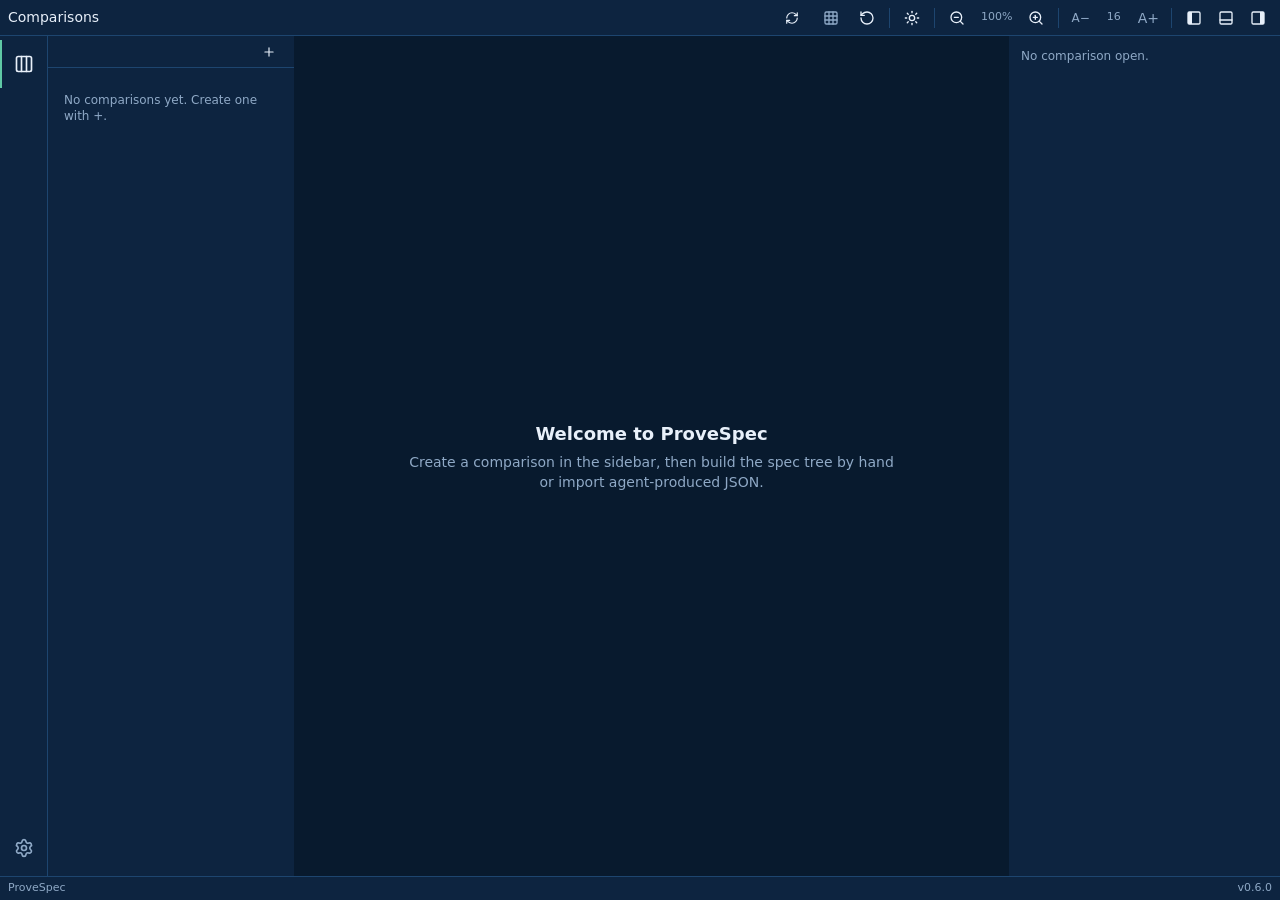
==== index.html @ 1b2bec86 "Notice when the deployed bundle has moved on" ====
<!doctype html>
<html lang="en">
  <head>
    <meta charset="UTF-8" />
    <title>Parity — ProveSpec</title>
    <meta name="viewport" content="width=device-width, initial-scale=1.0" />
    <meta
      name="description"
      content="Open any specification in the ProveSpec catalog and read it as a graded capability tree."
    />
    <!--
      Looser than the Electron renderer's policy by exactly one directive: the browser shell
      fetches the catalog over the network, which the desktop app never does.

      localhost is allowed so the shell can be pointed at a locally built catalog
      (`pnpm site:preview` + VITE_PROVESPEC_SITE) and an unpublished change can be looked at
      before it is public. It grants nothing to a remote page — a site cannot reach the
      visitor's localhost through this.
    -->
    <meta
      http-equiv="Content-Security-Policy"
      content="default-src 'self'; script-src 'self'; style-src 'self' 'unsafe-inline'; connect-src 'self' https://provespec.com http://localhost:* http://127.0.0.1:*; img-src 'self' data:"
    />
    <script type="module" crossorigin src="/assets/index-DlB4NoC6.js"></script>
    <link rel="stylesheet" crossorigin href="/assets/index-BqQ_gISy.css">
  </head>
  <body>
    <div id="root"></div>
  </body>
</html>
---- assets/index-BqQ_gISy.css ----
@layer properties{@supports (((-webkit-hyphens:none)) and (not (margin-trim:inline))) or ((-moz-orient:inline) and (not (color:rgb(from red r g b)))){*,:before,:after,::backdrop{--tw-border-spacing-x:0;--tw-border-spacing-y:0;--tw-translate-x:0;--tw-translate-y:0;--tw-translate-z:0;--tw-border-style:solid;--tw-leading:initial;--tw-font-weight:initial;--tw-tracking:initial;--tw-ordinal:initial;--tw-slashed-zero:initial;--tw-numeric-figure:initial;--tw-numeric-spacing:initial;--tw-numeric-fraction:initial;--tw-shadow:0 0 #0000;--tw-shadow-color:initial;--tw-shadow-alpha:100%;--tw-inset-shadow:0 0 #0000;--tw-inset-shadow-color:initial;--tw-inset-shadow-alpha:100%;--tw-ring-color:initial;--tw-ring-shadow:0 0 #0000;--tw-inset-ring-color:initial;--tw-inset-ring-shadow:0 0 #0000;--tw-ring-inset:initial;--tw-ring-offset-width:0px;--tw-ring-offset-color:#fff;--tw-ring-offset-shadow:0 0 #0000;--tw-outline-style:solid;--tw-blur:initial;--tw-brightness:initial;--tw-contrast:initial;--tw-grayscale:initial;--tw-hue-rotate:initial;--tw-invert:initial;--tw-opacity:initial;--tw-saturate:initial;--tw-sepia:initial;--tw-drop-shadow:initial;--tw-drop-shadow-color:initial;--tw-drop-shadow-alpha:100%;--tw-drop-shadow-size:initial;--tw-ease:initial}}}@layer theme{:root,:host{--font-sans:-apple-system, BlinkMacSystemFont, "Segoe UI", Roboto, "Helvetica Neue", "Noto Sans", Arial, sans-serif, "Apple Color Emoji", "Segoe UI Emoji", "Segoe UI Symbol", "Noto Color Emoji";--font-mono:ui-monospace, SFMono-Regular, Menlo, Monaco, Consolas, "Liberation Mono", "Courier New", monospace;--color-black:#000;--spacing:.25rem;--container-3xl:48rem;--container-5xl:64rem;--text-xs:.75rem;--text-xs--line-height:calc(1 / .75);--text-sm:.875rem;--text-sm--line-height:calc(1.25 / .875);--text-lg:1.125rem;--text-lg--line-height:calc(1.75 / 1.125);--text-2xl:1.5rem;--text-2xl--line-height:calc(2 / 1.5);--font-weight-medium:500;--font-weight-semibold:600;--tracking-wide:.025em;--tracking-wider:.05em;--tracking-widest:.1em;--leading-snug:1.375;--leading-relaxed:1.625;--radius-md:.375rem;--radius-lg:.5rem;--radius-xl:.75rem;--ease-out:cubic-bezier(0, 0, .2, 1);--default-transition-duration:.15s;--default-transition-timing-function:cubic-bezier(.4, 0, .2, 1);--default-font-family:var(--font-sans);--default-mono-font-family:var(--font-mono);--color-ink:var(--ps-base);--color-panel:var(--ps-panel);--color-panel-2:var(--ps-panel-2);--color-line:var(--ps-line);--color-fg:var(--ps-fg);--color-fg-dim:var(--ps-fg-dim);--color-accent:var(--ps-ok);--color-warn:var(--ps-partial);--color-bad:var(--ps-gone)}}@layer base{*,:after,:before,::backdrop{box-sizing:border-box;border:0 solid;margin:0;padding:0}::file-selector-button{box-sizing:border-box;border:0 solid;margin:0;padding:0}html,:host{-webkit-text-size-adjust:100%;tab-size:4;line-height:1.5;font-family:var(--default-font-family,-apple-system, BlinkMacSystemFont, "Segoe UI", Roboto, "Helvetica Neue", "Noto Sans", Arial, sans-serif, "Apple Color Emoji", "Segoe UI Emoji", "Segoe UI Symbol", "Noto Color Emoji");font-feature-settings:var(--default-font-feature-settings,normal);font-variation-settings:var(--default-font-variation-settings,normal);-webkit-tap-highlight-color:transparent}hr{height:0;color:inherit;border-top-width:1px}abbr:where([title]){-webkit-text-decoration:underline dotted;text-decoration:underline dotted}h1,h2,h3,h4,h5,h6{font-size:inherit;font-weight:inherit}a{color:inherit;-webkit-text-decoration:inherit;text-decoration:inherit}b,strong{font-weight:bolder}code,kbd,samp,pre{font-family:var(--default-mono-font-family,ui-monospace, SFMono-Regular, Menlo, Monaco, Consolas, "Liberation Mono", "Courier New", monospace);font-feature-settings:var(--default-mono-font-feature-settings,normal);font-variation-settings:var(--default-mono-font-variation-settings,normal);font-size:1em}small{font-size:80%}sub,sup{vertical-align:baseline;font-size:75%;line-height:0;position:relative}sub{bottom:-.25em}sup{top:-.5em}table{text-indent:0;border-color:inherit;border-collapse:collapse}:-moz-focusring:where(:not(iframe)){outline:auto}progress{vertical-align:baseline}summary{display:list-item}ol,ul,menu{list-style:none}img,svg,video,canvas,audio,iframe,embed,object{vertical-align:middle;display:block}img,video{max-width:100%;height:auto}button,input,select,optgroup,textarea{font:inherit;font-feature-settings:inherit;font-variation-settings:inherit;letter-spacing:inherit;color:inherit;opacity:1;background-color:#0000;border-radius:0}::file-selector-button{font:inherit;font-feature-settings:inherit;font-variation-settings:inherit;letter-spacing:inherit;color:inherit;opacity:1;background-color:#0000;border-radius:0}:where(select:is([multiple],[size])) optgroup{font-weight:bolder}:where(select:is([multiple],[size])) optgroup option{padding-inline-start:20px}::file-selector-button{margin-inline-end:4px}::placeholder{opacity:1}@supports (not ((-webkit-appearance:-apple-pay-button))) or (contain-intrinsic-size:1px){::placeholder{color:currentColor}@supports (color:color-mix(in lab,red,red)){::placeholder{color:color-mix(in oklab,currentcolor 50%,transparent)}}}textarea{resize:vertical}::-webkit-search-decoration{-webkit-appearance:none}::-webkit-date-and-time-value{min-height:1lh;text-align:inherit}::-webkit-datetime-edit{display:inline-flex}::-webkit-datetime-edit-fields-wrapper{padding:0}::-webkit-datetime-edit{padding-block:0}::-webkit-datetime-edit-year-field{padding-block:0}::-webkit-datetime-edit-month-field{padding-block:0}::-webkit-datetime-edit-day-field{padding-block:0}::-webkit-datetime-edit-hour-field{padding-block:0}::-webkit-datetime-edit-minute-field{padding-block:0}::-webkit-datetime-edit-second-field{padding-block:0}::-webkit-datetime-edit-millisecond-field{padding-block:0}::-webkit-datetime-edit-meridiem-field{padding-block:0}::-webkit-calendar-picker-indicator{line-height:1}:-moz-ui-invalid{box-shadow:none}button,input:where([type=button],[type=reset],[type=submit]){appearance:button}::file-selector-button{appearance:button}::-webkit-inner-spin-button{height:auto}::-webkit-outer-spin-button{height:auto}[hidden]:where(:not([hidden=until-found])){display:none!important}html,body,#root{height:100%;overflow:hidden}body{background-color:var(--color-ink);color:var(--color-fg);-webkit-font-smoothing:antialiased;-moz-osx-font-smoothing:grayscale;-webkit-user-select:none;user-select:none;font-family:Segoe UI,system-ui,sans-serif}*{scrollbar-width:thin;scrollbar-color:var(--color-line) transparent}::-webkit-scrollbar{width:9px;height:9px}::-webkit-scrollbar-track{background:0 0}::-webkit-scrollbar-thumb{background:var(--color-line);border-radius:5px}}@layer components;@layer utilities{.collapse{visibility:collapse}.invisible{visibility:hidden}.visible{visibility:visible}.absolute{position:absolute}.fixed{position:fixed}.relative{position:relative}.static{position:static}.sticky{position:sticky}.inset-0{inset:0}.top-0{top:0}.top-1\/2{top:50%}.right-0{right:0}.right-4{right:calc(var(--spacing) * 4)}.bottom-0{bottom:0}.bottom-4{bottom:calc(var(--spacing) * 4)}.left-0{left:0}.left-1\/2{left:50%}.z-10{z-index:10}.z-20{z-index:20}.z-40{z-index:40}.z-50{z-index:50}.m-0{margin:0}.mx-1{margin-inline:var(--spacing)}.mx-auto{margin-inline:auto}.mt-0\.5{margin-top:calc(var(--spacing) * .5)}.mt-1{margin-top:var(--spacing)}.mt-2{margin-top:calc(var(--spacing) * 2)}.mt-3{margin-top:calc(var(--spacing) * 3)}.mt-4{margin-top:calc(var(--spacing) * 4)}.mt-auto{margin-top:auto}.mr-2{margin-right:calc(var(--spacing) * 2)}.-mb-px{margin-bottom:-1px}.mb-1{margin-bottom:var(--spacing)}.mb-1\.5{margin-bottom:calc(var(--spacing) * 1.5)}.mb-2{margin-bottom:calc(var(--spacing) * 2)}.mb-3{margin-bottom:calc(var(--spacing) * 3)}.mb-4{margin-bottom:calc(var(--spacing) * 4)}.mb-5{margin-bottom:calc(var(--spacing) * 5)}.mb-7{margin-bottom:calc(var(--spacing) * 7)}.ml-2{margin-left:calc(var(--spacing) * 2)}.block{display:block}.flex{display:flex}.grid{display:grid}.inline{display:inline}.inline-flex{display:inline-flex}.h-1{height:var(--spacing)}.h-2{height:calc(var(--spacing) * 2)}.h-2\.5{height:calc(var(--spacing) * 2.5)}.h-3{height:calc(var(--spacing) * 3)}.h-3\.5{height:calc(var(--spacing) * 3.5)}.h-4{height:calc(var(--spacing) * 4)}.h-5{height:calc(var(--spacing) * 5)}.h-6{height:calc(var(--spacing) * 6)}.h-7{height:calc(var(--spacing) * 7)}.h-8{height:calc(var(--spacing) * 8)}.h-9{height:calc(var(--spacing) * 9)}.h-10{height:calc(var(--spacing) * 10)}.h-12{height:calc(var(--spacing) * 12)}.h-\[4px\]{height:4px}.h-full{height:100%}.h-px{height:1px}.max-h-\[85vh\]{max-height:85vh}.min-h-0{min-height:0}.min-h-9{min-height:calc(var(--spacing) * 9)}.min-h-14{min-height:calc(var(--spacing) * 14)}.w-2{width:calc(var(--spacing) * 2)}.w-2\.5{width:calc(var(--spacing) * 2.5)}.w-3{width:calc(var(--spacing) * 3)}.w-3\.5{width:calc(var(--spacing) * 3.5)}.w-4{width:calc(var(--spacing) * 4)}.w-6{width:calc(var(--spacing) * 6)}.w-7{width:calc(var(--spacing) * 7)}.w-8{width:calc(var(--spacing) * 8)}.w-10{width:calc(var(--spacing) * 10)}.w-12{width:calc(var(--spacing) * 12)}.w-16{width:calc(var(--spacing) * 16)}.w-40{width:calc(var(--spacing) * 40)}.w-56{width:calc(var(--spacing) * 56)}.w-72{width:calc(var(--spacing) * 72)}.w-\[2px\]{width:2px}.w-\[4px\]{width:4px}.w-\[420px\]{width:420px}.w-\[480px\]{width:480px}.w-\[640px\]{width:640px}.w-auto{width:auto}.w-full{width:100%}.w-max{width:max-content}.w-px{width:1px}.max-w-3xl{max-width:var(--container-3xl)}.max-w-5xl{max-width:var(--container-5xl)}.max-w-\[400px\]{max-width:400px}.max-w-\[640px\]{max-width:640px}.min-w-0{min-width:0}.min-w-8{min-width:calc(var(--spacing) * 8)}.min-w-52{min-width:calc(var(--spacing) * 52)}.min-w-64{min-width:calc(var(--spacing) * 64)}.min-w-\[280px\]{min-width:280px}.min-w-full{min-width:100%}.flex-1{flex:1}.shrink-0{flex-shrink:0}.border-separate{border-collapse:separate}.border-spacing-0{--tw-border-spacing-x:0px;--tw-border-spacing-y:0px;border-spacing:var(--tw-border-spacing-x) var(--tw-border-spacing-y)}.-translate-x-1\/2{--tw-translate-x: -50% ;translate:var(--tw-translate-x) var(--tw-translate-y)}.-translate-y-1\/2{--tw-translate-y: -50% ;translate:var(--tw-translate-x) var(--tw-translate-y)}.cursor-col-resize{cursor:col-resize}.cursor-pointer{cursor:pointer}.cursor-row-resize{cursor:row-resize}.grid-cols-\[minmax\(240px\,1fr\)_200px_70px_80px_150px\]{grid-template-columns:minmax(240px,1fr) 200px 70px 80px 150px}.grid-cols-\[repeat\(auto-fill\,minmax\(230px\,1fr\)\)\]{grid-template-columns:repeat(auto-fill,minmax(230px,1fr))}.flex-col{flex-direction:column}.flex-wrap{flex-wrap:wrap}.place-items-center{place-items:center}.items-baseline{align-items:baseline}.items-center{align-items:center}.items-end{align-items:flex-end}.items-start{align-items:flex-start}.justify-between{justify-content:space-between}.justify-center{justify-content:center}.justify-end{justify-content:flex-end}.gap-0\.5{gap:calc(var(--spacing) * .5)}.gap-1{gap:var(--spacing)}.gap-1\.5{gap:calc(var(--spacing) * 1.5)}.gap-2{gap:calc(var(--spacing) * 2)}.gap-2\.5{gap:calc(var(--spacing) * 2.5)}.gap-3{gap:calc(var(--spacing) * 3)}.gap-4{gap:calc(var(--spacing) * 4)}.gap-6{gap:calc(var(--spacing) * 6)}.gap-7{gap:calc(var(--spacing) * 7)}.truncate{text-overflow:ellipsis;white-space:nowrap;overflow:hidden}.overflow-auto{overflow:auto}.overflow-hidden{overflow:hidden}.overflow-y-auto{overflow-y:auto}.rounded{border-radius:.25rem}.rounded-\[3px\]{border-radius:3px}.rounded-full{border-radius:3.40282e38px}.rounded-lg{border-radius:var(--radius-lg)}.rounded-md{border-radius:var(--radius-md)}.rounded-xl{border-radius:var(--radius-xl)}.rounded-tl-lg{border-top-left-radius:var(--radius-lg)}.rounded-bl-lg{border-bottom-left-radius:var(--radius-lg)}.border{border-style:var(--tw-border-style);border-width:1px}.border-0{border-style:var(--tw-border-style);border-width:0}.border-x{border-inline-style:var(--tw-border-style);border-inline-width:1px}.border-t{border-top-style:var(--tw-border-style);border-top-width:1px}.border-t-0{border-top-style:var(--tw-border-style);border-top-width:0}.border-r{border-right-style:var(--tw-border-style);border-right-width:1px}.border-b{border-bottom-style:var(--tw-border-style);border-bottom-width:1px}.border-b-2{border-bottom-style:var(--tw-border-style);border-bottom-width:2px}.border-l-0{border-left-style:var(--tw-border-style);border-left-width:0}.border-l-2{border-left-style:var(--tw-border-style);border-left-width:2px}.border-dashed{--tw-border-style:dashed;border-style:dashed}.border-\[var\(--accent\)\]{border-color:var(--accent)}.border-\[var\(--border\)\]{border-color:var(--border)}.border-\[var\(--input\,var\(--vs-border\)\)\]{border-color:var(--input,var(--vs-border))}.border-\[var\(--vs-border\)\]{border-color:var(--vs-border)}.border-line{border-color:var(--color-line)}.border-transparent{border-color:#0000}.border-l-\[var\(--primary\)\]{border-left-color:var(--primary)}.border-l-\[var\(--primary\,var\(--accent\)\)\]{border-left-color:var(--primary,var(--accent))}.border-l-accent{border-left-color:var(--color-accent)}.border-l-transparent{border-left-color:#0000}.bg-\[var\(--accent\)\]{background-color:var(--accent)}.bg-\[var\(--bg-activity\)\]{background-color:var(--bg-activity)}.bg-\[var\(--bg-base\)\]{background-color:var(--bg-base)}.bg-\[var\(--bg-chrome\)\]{background-color:var(--bg-chrome)}.bg-\[var\(--bg-editor\)\]{background-color:var(--bg-editor)}.bg-\[var\(--bg-panel\)\]{background-color:var(--bg-panel)}.bg-\[var\(--border\)\]{background-color:var(--border)}.bg-\[var\(--card\,var\(--bg-chrome\)\)\]{background-color:var(--card,var(--bg-chrome))}.bg-\[var\(--hover\)\]{background-color:var(--hover)}.bg-\[var\(--primary\,var\(--accent\)\)\]{background-color:var(--primary,var(--accent))}.bg-\[var\(--status-busy\)\]\/10{background-color:var(--status-busy)}@supports (color:color-mix(in lab,red,red)){.bg-\[var\(--status-busy\)\]\/10{background-color:color-mix(in oklab,var(--status-busy) 10%,transparent)}}.bg-\[var\(--status-down\)\]\/15{background-color:var(--status-down)}@supports (color:color-mix(in lab,red,red)){.bg-\[var\(--status-down\)\]\/15{background-color:color-mix(in oklab,var(--status-down) 15%,transparent)}}.bg-\[var\(--vs-sel-bg\)\]{background-color:var(--vs-sel-bg)}.bg-accent,.bg-accent\/5{background-color:var(--color-accent)}@supports (color:color-mix(in lab,red,red)){.bg-accent\/5{background-color:color-mix(in oklab,var(--color-accent) 5%,transparent)}}.bg-bad{background-color:var(--color-bad)}.bg-black\/60{background-color:#0009}@supports (color:color-mix(in lab,red,red)){.bg-black\/60{background-color:color-mix(in oklab,var(--color-black) 60%,transparent)}}.bg-line,.bg-line\/50{background-color:var(--color-line)}@supports (color:color-mix(in lab,red,red)){.bg-line\/50{background-color:color-mix(in oklab,var(--color-line) 50%,transparent)}}.bg-line\/60{background-color:var(--color-line)}@supports (color:color-mix(in lab,red,red)){.bg-line\/60{background-color:color-mix(in oklab,var(--color-line) 60%,transparent)}}.bg-panel{background-color:var(--color-panel)}.bg-panel-2,.bg-panel-2\/40{background-color:var(--color-panel-2)}@supports (color:color-mix(in lab,red,red)){.bg-panel-2\/40{background-color:color-mix(in oklab,var(--color-panel-2) 40%,transparent)}}.bg-transparent{background-color:#0000}.bg-warn{background-color:var(--color-warn)}.p-0{padding:0}.p-1{padding:var(--spacing)}.p-1\.5{padding:calc(var(--spacing) * 1.5)}.p-2{padding:calc(var(--spacing) * 2)}.p-3{padding:calc(var(--spacing) * 3)}.p-4{padding:calc(var(--spacing) * 4)}.p-5{padding:calc(var(--spacing) * 5)}.p-6{padding:calc(var(--spacing) * 6)}.px-0{padding-inline:0}.px-1{padding-inline:var(--spacing)}.px-1\.5{padding-inline:calc(var(--spacing) * 1.5)}.px-2{padding-inline:calc(var(--spacing) * 2)}.px-2\.5{padding-inline:calc(var(--spacing) * 2.5)}.px-3{padding-inline:calc(var(--spacing) * 3)}.px-4{padding-inline:calc(var(--spacing) * 4)}.px-5{padding-inline:calc(var(--spacing) * 5)}.px-8{padding-inline:calc(var(--spacing) * 8)}.py-0{padding-block:0}.py-0\.5{padding-block:calc(var(--spacing) * .5)}.py-1{padding-block:var(--spacing)}.py-1\.5{padding-block:calc(var(--spacing) * 1.5)}.py-2{padding-block:calc(var(--spacing) * 2)}.py-2\.5{padding-block:calc(var(--spacing) * 2.5)}.py-3{padding-block:calc(var(--spacing) * 3)}.py-4{padding-block:calc(var(--spacing) * 4)}.py-6{padding-block:calc(var(--spacing) * 6)}.pt-1{padding-top:var(--spacing)}.pt-1\.5{padding-top:calc(var(--spacing) * 1.5)}.pt-3{padding-top:calc(var(--spacing) * 3)}.pr-1{padding-right:var(--spacing)}.pr-2{padding-right:calc(var(--spacing) * 2)}.pr-3{padding-right:calc(var(--spacing) * 3)}.pb-1{padding-bottom:var(--spacing)}.pb-1\.5{padding-bottom:calc(var(--spacing) * 1.5)}.pb-3{padding-bottom:calc(var(--spacing) * 3)}.pb-4{padding-bottom:calc(var(--spacing) * 4)}.pb-6{padding-bottom:calc(var(--spacing) * 6)}.pl-1{padding-left:var(--spacing)}.text-center{text-align:center}.text-left{text-align:left}.text-right{text-align:right}.align-middle{vertical-align:middle}.font-mono{font-family:var(--font-mono)}.text-2xl{font-size:var(--text-2xl);line-height:var(--tw-leading,var(--text-2xl--line-height))}.text-lg{font-size:var(--text-lg);line-height:var(--tw-leading,var(--text-lg--line-height))}.text-sm{font-size:var(--text-sm);line-height:var(--tw-leading,var(--text-sm--line-height))}.text-xs{font-size:var(--text-xs);line-height:var(--tw-leading,var(--text-xs--line-height))}.text-\[0\.6875rem\]{font-size:.6875rem}.text-\[10px\]{font-size:10px}.text-\[11px\]{font-size:11px}.text-\[calc\(var\(--app-font-size\,16px\)\*0\.75\)\]{font-size:calc(var(--app-font-size,16px) * .75)}.text-\[calc\(var\(--app-font-size\,16px\)\*0\.625\)\]{font-size:calc(var(--app-font-size,16px) * .625)}.text-\[calc\(var\(--app-font-size\,16px\)\*0\.875\)\]{font-size:calc(var(--app-font-size,16px) * .875)}.text-\[calc\(var\(--app-font-size\,16px\)\*0\.6875\)\]{font-size:calc(var(--app-font-size,16px) * .6875)}.text-\[calc\(var\(--app-font-size\,16px\)\*0\.8125\)\]{font-size:calc(var(--app-font-size,16px) * .8125)}.text-\[calc\(var\(--app-font-size\,16px\)\*1\.125\)\]{font-size:calc(var(--app-font-size,16px) * 1.125)}.leading-relaxed{--tw-leading:var(--leading-relaxed);line-height:var(--leading-relaxed)}.leading-snug{--tw-leading:var(--leading-snug);line-height:var(--leading-snug)}.font-medium{--tw-font-weight:var(--font-weight-medium);font-weight:var(--font-weight-medium)}.font-semibold{--tw-font-weight:var(--font-weight-semibold);font-weight:var(--font-weight-semibold)}.tracking-wide{--tw-tracking:var(--tracking-wide);letter-spacing:var(--tracking-wide)}.tracking-wider{--tw-tracking:var(--tracking-wider);letter-spacing:var(--tracking-wider)}.tracking-widest{--tw-tracking:var(--tracking-widest);letter-spacing:var(--tracking-widest)}.break-all{word-break:break-all}.whitespace-nowrap{white-space:nowrap}.whitespace-pre-wrap{white-space:pre-wrap}.text-\[var\(--accent\)\]{color:var(--accent)}.text-\[var\(--activity-active\)\]{color:var(--activity-active)}.text-\[var\(--activity-inactive\)\]{color:var(--activity-inactive)}.text-\[var\(--fg-default\)\]{color:var(--fg-default)}.text-\[var\(--fg-muted\)\]{color:var(--fg-muted)}.text-\[var\(--fg-subtle\)\]{color:var(--fg-subtle)}.text-\[var\(--foreground\,var\(--fg-default\)\)\]{color:var(--foreground,var(--fg-default))}.text-\[var\(--muted-foreground\,var\(--fg-muted\)\)\]{color:var(--muted-foreground,var(--fg-muted))}.text-\[var\(--primary-foreground\,var\(--accent-fg\)\)\]{color:var(--primary-foreground,var(--accent-fg))}.text-\[var\(--status-busy\)\]{color:var(--status-busy)}.text-\[var\(--status-down\)\]{color:var(--status-down)}.text-\[var\(--vs-sel-fg\)\]{color:var(--vs-sel-fg)}.text-accent{color:var(--color-accent)}.text-bad{color:var(--color-bad)}.text-fg{color:var(--color-fg)}.text-fg-dim,.text-fg-dim\/40{color:var(--color-fg-dim)}@supports (color:color-mix(in lab,red,red)){.text-fg-dim\/40{color:color-mix(in oklab,var(--color-fg-dim) 40%,transparent)}}.text-fg-dim\/60{color:var(--color-fg-dim)}@supports (color:color-mix(in lab,red,red)){.text-fg-dim\/60{color:color-mix(in oklab,var(--color-fg-dim) 60%,transparent)}}.text-fg-dim\/70{color:var(--color-fg-dim)}@supports (color:color-mix(in lab,red,red)){.text-fg-dim\/70{color:color-mix(in oklab,var(--color-fg-dim) 70%,transparent)}}.text-fg-dim\/80{color:var(--color-fg-dim)}@supports (color:color-mix(in lab,red,red)){.text-fg-dim\/80{color:color-mix(in oklab,var(--color-fg-dim) 80%,transparent)}}.text-ink{color:var(--color-ink)}.text-warn{color:var(--color-warn)}.uppercase{text-transform:uppercase}.tabular-nums{--tw-numeric-spacing:tabular-nums;font-variant-numeric:var(--tw-ordinal,) var(--tw-slashed-zero,) var(--tw-numeric-figure,) var(--tw-numeric-spacing,) var(--tw-numeric-fraction,)}.line-through{text-decoration-line:line-through}.underline{text-decoration-line:underline}.accent-\(--color-accent\){accent-color:var(--color-accent)}.opacity-30{opacity:.3}.opacity-50{opacity:.5}.opacity-60{opacity:.6}.opacity-70{opacity:.7}.shadow-2xl{--tw-shadow:0 25px 50px -12px var(--tw-shadow-color,#00000040);box-shadow:var(--tw-inset-shadow),var(--tw-inset-ring-shadow),var(--tw-ring-offset-shadow),var(--tw-ring-shadow),var(--tw-shadow)}.shadow-\[inset_0_-1px_0_var\(--primary\,var\(--accent\)\)\]{--tw-shadow:inset 0 -1px 0 var(--tw-shadow-color,var(--primary,var(--accent)));box-shadow:var(--tw-inset-shadow),var(--tw-inset-ring-shadow),var(--tw-ring-offset-shadow),var(--tw-ring-shadow),var(--tw-shadow)}.shadow-lg{--tw-shadow:0 10px 15px -3px var(--tw-shadow-color,#0000001a), 0 4px 6px -4px var(--tw-shadow-color,#0000001a);box-shadow:var(--tw-inset-shadow),var(--tw-inset-ring-shadow),var(--tw-ring-offset-shadow),var(--tw-ring-shadow),var(--tw-shadow)}.shadow-xl{--tw-shadow:0 20px 25px -5px var(--tw-shadow-color,#0000001a), 0 8px 10px -6px var(--tw-shadow-color,#0000001a);box-shadow:var(--tw-inset-shadow),var(--tw-inset-ring-shadow),var(--tw-ring-offset-shadow),var(--tw-ring-shadow),var(--tw-shadow)}.outline{outline-style:var(--tw-outline-style);outline-width:1px}.outline-2{outline-style:var(--tw-outline-style);outline-width:2px}.outline-offset-2{outline-offset:2px}.outline-\[var\(--accent\)\]{outline-color:var(--accent)}.filter{filter:var(--tw-blur,) var(--tw-brightness,) var(--tw-contrast,) var(--tw-grayscale,) var(--tw-hue-rotate,) var(--tw-invert,) var(--tw-saturate,) var(--tw-sepia,) var(--tw-drop-shadow,)}.transition{transition-property:color,background-color,border-color,outline-color,text-decoration-color,fill,stroke,--tw-gradient-from,--tw-gradient-via,--tw-gradient-to,opacity,box-shadow,transform,translate,scale,rotate,filter,-webkit-backdrop-filter,backdrop-filter,display,content-visibility,overlay,pointer-events;transition-timing-function:var(--tw-ease,var(--default-transition-timing-function));transition-duration:var(--tw-duration,var(--default-transition-duration))}.transition-colors{transition-property:color,background-color,border-color,outline-color,text-decoration-color,fill,stroke,--tw-gradient-from,--tw-gradient-via,--tw-gradient-to;transition-timing-function:var(--tw-ease,var(--default-transition-timing-function));transition-duration:var(--tw-duration,var(--default-transition-duration))}.ease-out{--tw-ease:var(--ease-out);transition-timing-function:var(--ease-out)}.outline-none{--tw-outline-style:none;outline-style:none}@media(hover:hover){.group-hover\:visible:is(:where(.group):hover *){visibility:visible}.group-hover\:opacity-100:is(:where(.group):hover *){opacity:1}}.placeholder\:text-\[var\(--fg-subtle\)\]::placeholder{color:var(--fg-subtle)}.placeholder\:text-fg-dim\/40::placeholder{color:var(--color-fg-dim)}@supports (color:color-mix(in lab,red,red)){.placeholder\:text-fg-dim\/40::placeholder{color:color-mix(in oklab,var(--color-fg-dim) 40%,transparent)}}.last\:border-b-0:last-child{border-bottom-style:var(--tw-border-style);border-bottom-width:0}@media(hover:hover){.hover\:border-accent:hover{border-color:var(--color-accent)}.hover\:bg-\[var\(--accent\)\]:hover{background-color:var(--accent)}.hover\:bg-\[var\(--hover\)\]:hover{background-color:var(--hover)}.hover\:bg-\[var\(--vs-hover\)\]:hover{background-color:var(--vs-hover)}.hover\:bg-panel-2:hover{background-color:var(--color-panel-2)}.hover\:text-\[var\(--activity-active\)\]:hover{color:var(--activity-active)}.hover\:text-\[var\(--fg-default\)\]:hover{color:var(--fg-default)}.hover\:text-\[var\(--foreground\,var\(--fg-default\)\)\]:hover{color:var(--foreground,var(--fg-default))}.hover\:text-accent:hover{color:var(--color-accent)}.hover\:text-fg:hover{color:var(--color-fg)}.hover\:text-warn:hover{color:var(--color-warn)}.hover\:opacity-90:hover{opacity:.9}.hover\:opacity-100:hover{opacity:1}.hover\:outline:hover,.hover\:outline-1:hover{outline-style:var(--tw-outline-style);outline-width:1px}.hover\:outline-offset-2:hover{outline-offset:2px}.hover\:outline-\[var\(--vs-border\)\]:hover{outline-color:var(--vs-border)}}.focus\:border-\[var\(--accent\)\]:focus{border-color:var(--accent)}.focus\:border-accent:focus{border-color:var(--color-accent)}.focus\:bg-panel-2:focus{background-color:var(--color-panel-2)}.focus\:outline-none:focus{--tw-outline-style:none;outline-style:none}.focus-visible\:ring-1:focus-visible{--tw-ring-shadow:var(--tw-ring-inset,) 0 0 0 calc(1px + var(--tw-ring-offset-width)) var(--tw-ring-color,currentcolor);box-shadow:var(--tw-inset-shadow),var(--tw-inset-ring-shadow),var(--tw-ring-offset-shadow),var(--tw-ring-shadow),var(--tw-shadow)}.focus-visible\:ring-\[var\(--primary\,var\(--accent\)\)\]:focus-visible{--tw-ring-color:var(--primary,var(--accent))}.focus-visible\:outline-none:focus-visible{--tw-outline-style:none;outline-style:none}.disabled\:pointer-events-none:disabled{pointer-events:none}.disabled\:text-\[var\(--fg-muted\)\]:disabled{color:var(--fg-muted)}.disabled\:opacity-40:disabled{opacity:.4}.disabled\:opacity-50:disabled{opacity:.5}.\[\&\>svg\]\:h-5>svg{height:calc(var(--spacing) * 5)}.\[\&\>svg\]\:h-\[15px\]>svg{height:15px}.\[\&\>svg\]\:w-5>svg{width:calc(var(--spacing) * 5)}.\[\&\>svg\]\:w-\[15px\]>svg{width:15px}.\[\&\>svg\]\:shrink-0>svg{flex-shrink:0}}:root{--ps-ok:#5fc9a5;--ps-partial:#e8a33d;--ps-gone:#e0687a;--ps-accent:#e8a33d;--ps-base:#081a2e;--ps-panel:#0d2440;--ps-panel-2:#123052;--ps-line:#1d456f;--ps-fg:#e8f0fa;--ps-fg-dim:#8fa9c6}:root,:root.dark,:root.light{color-scheme:dark;--bg-base:var(--color-ink);--bg-editor:var(--color-ink);--bg-panel:var(--color-ink);--bg-chrome:var(--color-panel);--bg-activity:var(--color-panel);--fg-default:var(--color-fg);--fg-muted:var(--color-fg-dim);--fg-subtle:#5d6a7d;--border:var(--color-line);--vs-border:var(--color-line);--hover:var(--color-panel-2);--accent:var(--color-accent);--accent-fg:var(--color-ink);--activity-active:var(--color-fg);--activity-inactive:var(--color-fg-dim);--status-ok:var(--color-accent);--status-busy:var(--color-warn);--status-down:var(--color-bad);--card:var(--color-panel);--input:var(--color-line);--primary:var(--color-accent);--primary-foreground:var(--color-ink);--foreground:var(--color-fg);--muted-foreground:var(--color-fg-dim)}@keyframes shell-toast-in{0%{opacity:0;transform:translateY(8px)}to{opacity:1;transform:translateY(0)}}@property --tw-border-spacing-x{syntax:"<length>";inherits:false;initial-value:0}@property --tw-border-spacing-y{syntax:"<length>";inherits:false;initial-value:0}@property --tw-translate-x{syntax:"*";inherits:false;initial-value:0}@property --tw-translate-y{syntax:"*";inherits:false;initial-value:0}@property --tw-translate-z{syntax:"*";inherits:false;initial-value:0}@property --tw-border-style{syntax:"*";inherits:false;initial-value:solid}@property --tw-leading{syntax:"*";inherits:false}@property --tw-font-weight{syntax:"*";inherits:false}@property --tw-tracking{syntax:"*";inherits:false}@property --tw-ordinal{syntax:"*";inherits:false}@property --tw-slashed-zero{syntax:"*";inherits:false}@property --tw-numeric-figure{syntax:"*";inherits:false}@property --tw-numeric-spacing{syntax:"*";inherits:false}@property --tw-numeric-fraction{syntax:"*";inherits:false}@property --tw-shadow{syntax:"*";inherits:false;initial-value:0 0 #0000}@property --tw-shadow-color{syntax:"*";inherits:false}@property --tw-shadow-alpha{syntax:"<percentage>";inherits:false;initial-value:100%}@property --tw-inset-shadow{syntax:"*";inherits:false;initial-value:0 0 #0000}@property --tw-inset-shadow-color{syntax:"*";inherits:false}@property --tw-inset-shadow-alpha{syntax:"<percentage>";inherits:false;initial-value:100%}@property --tw-ring-color{syntax:"*";inherits:false}@property --tw-ring-shadow{syntax:"*";inherits:false;initial-value:0 0 #0000}@property --tw-inset-ring-color{syntax:"*";inherits:false}@property --tw-inset-ring-shadow{syntax:"*";inherits:false;initial-value:0 0 #0000}@property --tw-ring-inset{syntax:"*";inherits:false}@property --tw-ring-offset-width{syntax:"<length>";inherits:false;initial-value:0}@property --tw-ring-offset-color{syntax:"*";inherits:false;initial-value:#fff}@property --tw-ring-offset-shadow{syntax:"*";inherits:false;initial-value:0 0 #0000}@property --tw-outline-style{syntax:"*";inherits:false;initial-value:solid}@property --tw-blur{syntax:"*";inherits:false}@property --tw-brightness{syntax:"*";inherits:false}@property --tw-contrast{syntax:"*";inherits:false}@property --tw-grayscale{syntax:"*";inherits:false}@property --tw-hue-rotate{syntax:"*";inherits:false}@property --tw-invert{syntax:"*";inherits:false}@property --tw-opacity{syntax:"*";inherits:false}@property --tw-saturate{syntax:"*";inherits:false}@property --tw-sepia{syntax:"*";inherits:false}@property --tw-drop-shadow{syntax:"*";inherits:false}@property --tw-drop-shadow-color{syntax:"*";inherits:false}@property --tw-drop-shadow-alpha{syntax:"<percentage>";inherits:false;initial-value:100%}@property --tw-drop-shadow-size{syntax:"*";inherits:false}@property --tw-ease{syntax:"*";inherits:false}
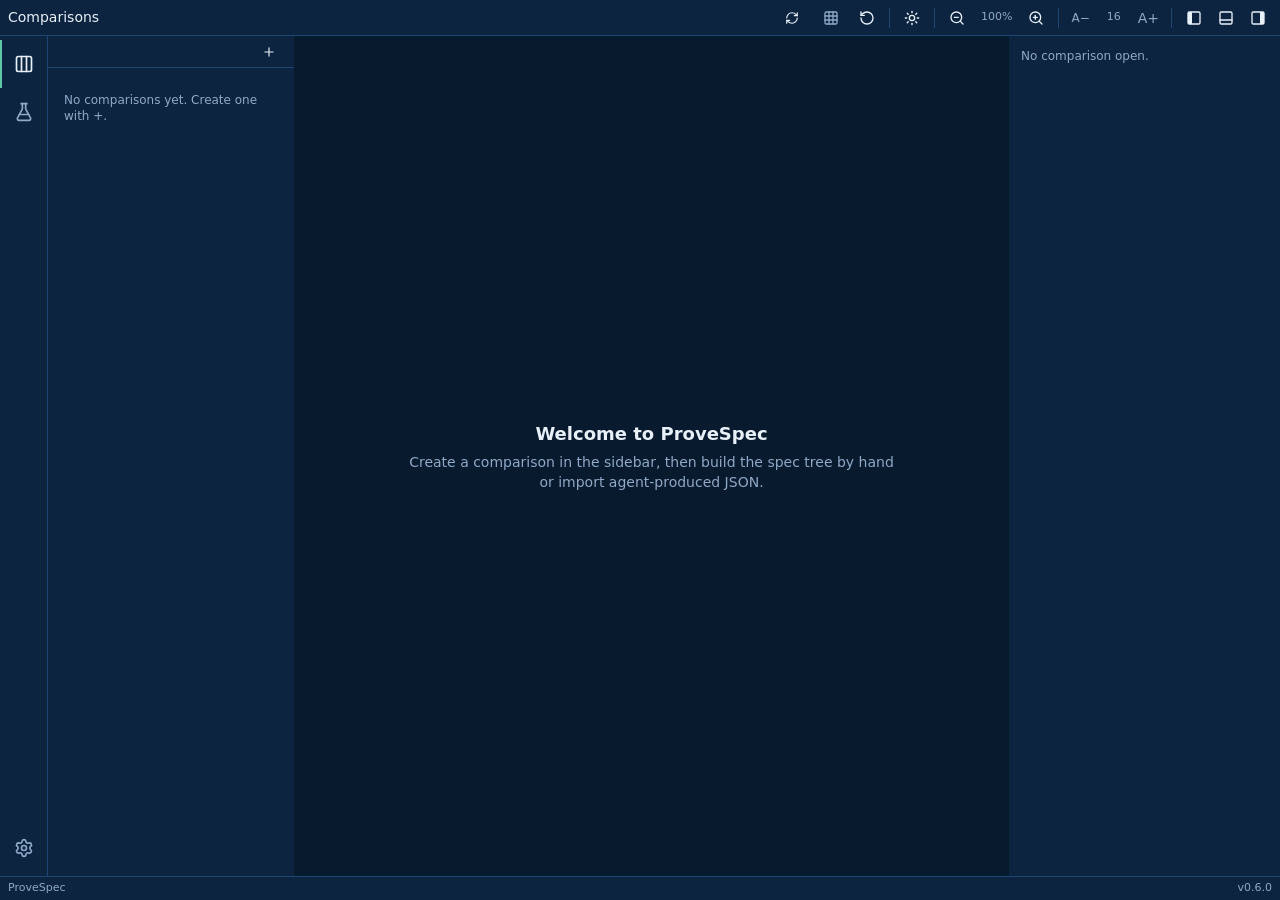
==== commit fa99c650: "Research activity: the completion study, in the app" ====
--- a/index.html
+++ b/index.html
@@ -21,8 +21,8 @@
       http-equiv="Content-Security-Policy"
       content="default-src 'self'; script-src 'self'; style-src 'self' 'unsafe-inline'; connect-src 'self' https://provespec.com http://localhost:* http://127.0.0.1:*; img-src 'self' data:"
     />
-    <script type="module" crossorigin src="/assets/index-DlB4NoC6.js"></script>
-    <link rel="stylesheet" crossorigin href="/assets/index-BqQ_gISy.css">
+    <script type="module" crossorigin src="/assets/index-CXJz9bzJ.js"></script>
+    <link rel="stylesheet" crossorigin href="/assets/index-CYyDBEzk.css">
   </head>
   <body>
     <div id="root"></div>
--- a/assets/index-CYyDBEzk.css
+++ b/assets/index-CYyDBEzk.css
@@ -0,0 +1 @@
+@layer properties{@supports (((-webkit-hyphens:none)) and (not (margin-trim:inline))) or ((-moz-orient:inline) and (not (color:rgb(from red r g b)))){*,:before,:after,::backdrop{--tw-border-spacing-x:0;--tw-border-spacing-y:0;--tw-translate-x:0;--tw-translate-y:0;--tw-translate-z:0;--tw-space-y-reverse:0;--tw-border-style:solid;--tw-leading:initial;--tw-font-weight:initial;--tw-tracking:initial;--tw-ordinal:initial;--tw-slashed-zero:initial;--tw-numeric-figure:initial;--tw-numeric-spacing:initial;--tw-numeric-fraction:initial;--tw-shadow:0 0 #0000;--tw-shadow-color:initial;--tw-shadow-alpha:100%;--tw-inset-shadow:0 0 #0000;--tw-inset-shadow-color:initial;--tw-inset-shadow-alpha:100%;--tw-ring-color:initial;--tw-ring-shadow:0 0 #0000;--tw-inset-ring-color:initial;--tw-inset-ring-shadow:0 0 #0000;--tw-ring-inset:initial;--tw-ring-offset-width:0px;--tw-ring-offset-color:#fff;--tw-ring-offset-shadow:0 0 #0000;--tw-outline-style:solid;--tw-blur:initial;--tw-brightness:initial;--tw-contrast:initial;--tw-grayscale:initial;--tw-hue-rotate:initial;--tw-invert:initial;--tw-opacity:initial;--tw-saturate:initial;--tw-sepia:initial;--tw-drop-shadow:initial;--tw-drop-shadow-color:initial;--tw-drop-shadow-alpha:100%;--tw-drop-shadow-size:initial;--tw-ease:initial}}}@layer theme{:root,:host{--font-sans:-apple-system, BlinkMacSystemFont, "Segoe UI", Roboto, "Helvetica Neue", "Noto Sans", Arial, sans-serif, "Apple Color Emoji", "Segoe UI Emoji", "Segoe UI Symbol", "Noto Color Emoji";--font-mono:ui-monospace, SFMono-Regular, Menlo, Monaco, Consolas, "Liberation Mono", "Courier New", monospace;--color-black:#000;--spacing:.25rem;--container-3xl:48rem;--container-4xl:56rem;--container-5xl:64rem;--text-xs:.75rem;--text-xs--line-height:calc(1 / .75);--text-sm:.875rem;--text-sm--line-height:calc(1.25 / .875);--text-base:1rem;--text-base--line-height: 1.5 ;--text-lg:1.125rem;--text-lg--line-height:calc(1.75 / 1.125);--text-2xl:1.5rem;--text-2xl--line-height:calc(2 / 1.5);--font-weight-medium:500;--font-weight-semibold:600;--tracking-wide:.025em;--tracking-wider:.05em;--tracking-widest:.1em;--leading-snug:1.375;--leading-relaxed:1.625;--radius-md:.375rem;--radius-lg:.5rem;--radius-xl:.75rem;--ease-out:cubic-bezier(0, 0, .2, 1);--default-transition-duration:.15s;--default-transition-timing-function:cubic-bezier(.4, 0, .2, 1);--default-font-family:var(--font-sans);--default-mono-font-family:var(--font-mono);--color-ink:var(--ps-base);--color-panel:var(--ps-panel);--color-panel-2:var(--ps-panel-2);--color-line:var(--ps-line);--color-fg:var(--ps-fg);--color-fg-dim:var(--ps-fg-dim);--color-accent:var(--ps-ok);--color-warn:var(--ps-partial);--color-bad:var(--ps-gone)}}@layer base{*,:after,:before,::backdrop{box-sizing:border-box;border:0 solid;margin:0;padding:0}::file-selector-button{box-sizing:border-box;border:0 solid;margin:0;padding:0}html,:host{-webkit-text-size-adjust:100%;tab-size:4;line-height:1.5;font-family:var(--default-font-family,-apple-system, BlinkMacSystemFont, "Segoe UI", Roboto, "Helvetica Neue", "Noto Sans", Arial, sans-serif, "Apple Color Emoji", "Segoe UI Emoji", "Segoe UI Symbol", "Noto Color Emoji");font-feature-settings:var(--default-font-feature-settings,normal);font-variation-settings:var(--default-font-variation-settings,normal);-webkit-tap-highlight-color:transparent}hr{height:0;color:inherit;border-top-width:1px}abbr:where([title]){-webkit-text-decoration:underline dotted;text-decoration:underline dotted}h1,h2,h3,h4,h5,h6{font-size:inherit;font-weight:inherit}a{color:inherit;-webkit-text-decoration:inherit;text-decoration:inherit}b,strong{font-weight:bolder}code,kbd,samp,pre{font-family:var(--default-mono-font-family,ui-monospace, SFMono-Regular, Menlo, Monaco, Consolas, "Liberation Mono", "Courier New", monospace);font-feature-settings:var(--default-mono-font-feature-settings,normal);font-variation-settings:var(--default-mono-font-variation-settings,normal);font-size:1em}small{font-size:80%}sub,sup{vertical-align:baseline;font-size:75%;line-height:0;position:relative}sub{bottom:-.25em}sup{top:-.5em}table{text-indent:0;border-color:inherit;border-collapse:collapse}:-moz-focusring:where(:not(iframe)){outline:auto}progress{vertical-align:baseline}summary{display:list-item}ol,ul,menu{list-style:none}img,svg,video,canvas,audio,iframe,embed,object{vertical-align:middle;display:block}img,video{max-width:100%;height:auto}button,input,select,optgroup,textarea{font:inherit;font-feature-settings:inherit;font-variation-settings:inherit;letter-spacing:inherit;color:inherit;opacity:1;background-color:#0000;border-radius:0}::file-selector-button{font:inherit;font-feature-settings:inherit;font-variation-settings:inherit;letter-spacing:inherit;color:inherit;opacity:1;background-color:#0000;border-radius:0}:where(select:is([multiple],[size])) optgroup{font-weight:bolder}:where(select:is([multiple],[size])) optgroup option{padding-inline-start:20px}::file-selector-button{margin-inline-end:4px}::placeholder{opacity:1}@supports (not ((-webkit-appearance:-apple-pay-button))) or (contain-intrinsic-size:1px){::placeholder{color:currentColor}@supports (color:color-mix(in lab,red,red)){::placeholder{color:color-mix(in oklab,currentcolor 50%,transparent)}}}textarea{resize:vertical}::-webkit-search-decoration{-webkit-appearance:none}::-webkit-date-and-time-value{min-height:1lh;text-align:inherit}::-webkit-datetime-edit{display:inline-flex}::-webkit-datetime-edit-fields-wrapper{padding:0}::-webkit-datetime-edit{padding-block:0}::-webkit-datetime-edit-year-field{padding-block:0}::-webkit-datetime-edit-month-field{padding-block:0}::-webkit-datetime-edit-day-field{padding-block:0}::-webkit-datetime-edit-hour-field{padding-block:0}::-webkit-datetime-edit-minute-field{padding-block:0}::-webkit-datetime-edit-second-field{padding-block:0}::-webkit-datetime-edit-millisecond-field{padding-block:0}::-webkit-datetime-edit-meridiem-field{padding-block:0}::-webkit-calendar-picker-indicator{line-height:1}:-moz-ui-invalid{box-shadow:none}button,input:where([type=button],[type=reset],[type=submit]){appearance:button}::file-selector-button{appearance:button}::-webkit-inner-spin-button{height:auto}::-webkit-outer-spin-button{height:auto}[hidden]:where(:not([hidden=until-found])){display:none!important}html,body,#root{height:100%;overflow:hidden}body{background-color:var(--color-ink);color:var(--color-fg);-webkit-font-smoothing:antialiased;-moz-osx-font-smoothing:grayscale;-webkit-user-select:none;user-select:none;font-family:Segoe UI,system-ui,sans-serif}*{scrollbar-width:thin;scrollbar-color:var(--color-line) transparent}::-webkit-scrollbar{width:9px;height:9px}::-webkit-scrollbar-track{background:0 0}::-webkit-scrollbar-thumb{background:var(--color-line);border-radius:5px}}@layer components;@layer utilities{.collapse{visibility:collapse}.invisible{visibility:hidden}.visible{visibility:visible}.absolute{position:absolute}.fixed{position:fixed}.relative{position:relative}.static{position:static}.sticky{position:sticky}.inset-0{inset:0}.top-0{top:0}.top-1\/2{top:50%}.right-0{right:0}.right-4{right:calc(var(--spacing) * 4)}.bottom-0{bottom:0}.bottom-4{bottom:calc(var(--spacing) * 4)}.left-0{left:0}.left-1\/2{left:50%}.z-10{z-index:10}.z-20{z-index:20}.z-40{z-index:40}.z-50{z-index:50}.m-0{margin:0}.mx-1{margin-inline:var(--spacing)}.mx-auto{margin-inline:auto}.mt-0\.5{margin-top:calc(var(--spacing) * .5)}.mt-1{margin-top:var(--spacing)}.mt-2{margin-top:calc(var(--spacing) * 2)}.mt-3{margin-top:calc(var(--spacing) * 3)}.mt-4{margin-top:calc(var(--spacing) * 4)}.mt-5{margin-top:calc(var(--spacing) * 5)}.mt-8{margin-top:calc(var(--spacing) * 8)}.mt-auto{margin-top:auto}.mr-2{margin-right:calc(var(--spacing) * 2)}.-mb-px{margin-bottom:-1px}.mb-1{margin-bottom:var(--spacing)}.mb-1\.5{margin-bottom:calc(var(--spacing) * 1.5)}.mb-2{margin-bottom:calc(var(--spacing) * 2)}.mb-3{margin-bottom:calc(var(--spacing) * 3)}.mb-4{margin-bottom:calc(var(--spacing) * 4)}.mb-5{margin-bottom:calc(var(--spacing) * 5)}.mb-7{margin-bottom:calc(var(--spacing) * 7)}.ml-2{margin-left:calc(var(--spacing) * 2)}.block{display:block}.flex{display:flex}.grid{display:grid}.hidden{display:none}.inline{display:inline}.inline-flex{display:inline-flex}.h-1{height:var(--spacing)}.h-2{height:calc(var(--spacing) * 2)}.h-2\.5{height:calc(var(--spacing) * 2.5)}.h-3{height:calc(var(--spacing) * 3)}.h-3\.5{height:calc(var(--spacing) * 3.5)}.h-4{height:calc(var(--spacing) * 4)}.h-5{height:calc(var(--spacing) * 5)}.h-6{height:calc(var(--spacing) * 6)}.h-7{height:calc(var(--spacing) * 7)}.h-8{height:calc(var(--spacing) * 8)}.h-9{height:calc(var(--spacing) * 9)}.h-10{height:calc(var(--spacing) * 10)}.h-12{height:calc(var(--spacing) * 12)}.h-\[4px\]{height:4px}.h-full{height:100%}.h-px{height:1px}.max-h-\[85vh\]{max-height:85vh}.min-h-0{min-height:0}.min-h-9{min-height:calc(var(--spacing) * 9)}.min-h-14{min-height:calc(var(--spacing) * 14)}.w-2{width:calc(var(--spacing) * 2)}.w-2\.5{width:calc(var(--spacing) * 2.5)}.w-3{width:calc(var(--spacing) * 3)}.w-3\.5{width:calc(var(--spacing) * 3.5)}.w-4{width:calc(var(--spacing) * 4)}.w-6{width:calc(var(--spacing) * 6)}.w-7{width:calc(var(--spacing) * 7)}.w-8{width:calc(var(--spacing) * 8)}.w-10{width:calc(var(--spacing) * 10)}.w-12{width:calc(var(--spacing) * 12)}.w-16{width:calc(var(--spacing) * 16)}.w-40{width:calc(var(--spacing) * 40)}.w-56{width:calc(var(--spacing) * 56)}.w-72{width:calc(var(--spacing) * 72)}.w-\[2px\]{width:2px}.w-\[4px\]{width:4px}.w-\[420px\]{width:420px}.w-\[480px\]{width:480px}.w-\[640px\]{width:640px}.w-auto{width:auto}.w-full{width:100%}.w-max{width:max-content}.w-px{width:1px}.max-w-3xl{max-width:var(--container-3xl)}.max-w-4xl{max-width:var(--container-4xl)}.max-w-5xl{max-width:var(--container-5xl)}.max-w-\[70ch\]{max-width:70ch}.max-w-\[400px\]{max-width:400px}.max-w-\[640px\]{max-width:640px}.min-w-0{min-width:0}.min-w-8{min-width:calc(var(--spacing) * 8)}.min-w-52{min-width:calc(var(--spacing) * 52)}.min-w-64{min-width:calc(var(--spacing) * 64)}.min-w-\[280px\]{min-width:280px}.min-w-full{min-width:100%}.flex-1{flex:1}.shrink-0{flex-shrink:0}.border-separate{border-collapse:separate}.border-spacing-0{--tw-border-spacing-x:0px;--tw-border-spacing-y:0px;border-spacing:var(--tw-border-spacing-x) var(--tw-border-spacing-y)}.-translate-x-1\/2{--tw-translate-x: -50% ;translate:var(--tw-translate-x) var(--tw-translate-y)}.-translate-y-1\/2{--tw-translate-y: -50% ;translate:var(--tw-translate-x) var(--tw-translate-y)}.cursor-col-resize{cursor:col-resize}.cursor-pointer{cursor:pointer}.cursor-row-resize{cursor:row-resize}.grid-cols-2{grid-template-columns:repeat(2,minmax(0,1fr))}.grid-cols-\[minmax\(240px\,1fr\)_200px_70px_80px_150px\]{grid-template-columns:minmax(240px,1fr) 200px 70px 80px 150px}.grid-cols-\[repeat\(auto-fill\,minmax\(230px\,1fr\)\)\]{grid-template-columns:repeat(auto-fill,minmax(230px,1fr))}.flex-col{flex-direction:column}.flex-wrap{flex-wrap:wrap}.place-items-center{place-items:center}.items-baseline{align-items:baseline}.items-center{align-items:center}.items-end{align-items:flex-end}.items-start{align-items:flex-start}.justify-between{justify-content:space-between}.justify-center{justify-content:center}.justify-end{justify-content:flex-end}.gap-0\.5{gap:calc(var(--spacing) * .5)}.gap-1{gap:var(--spacing)}.gap-1\.5{gap:calc(var(--spacing) * 1.5)}.gap-2{gap:calc(var(--spacing) * 2)}.gap-2\.5{gap:calc(var(--spacing) * 2.5)}.gap-3{gap:calc(var(--spacing) * 3)}.gap-4{gap:calc(var(--spacing) * 4)}.gap-6{gap:calc(var(--spacing) * 6)}.gap-7{gap:calc(var(--spacing) * 7)}.gap-\[3px\]{gap:3px}:where(.space-y-3>:not(:last-child)){--tw-space-y-reverse:0;margin-block-start:calc(calc(var(--spacing) * 3) * var(--tw-space-y-reverse));margin-block-end:calc(calc(var(--spacing) * 3) * calc(1 - var(--tw-space-y-reverse)))}.gap-x-4{column-gap:calc(var(--spacing) * 4)}.gap-y-1{row-gap:var(--spacing)}.truncate{text-overflow:ellipsis;white-space:nowrap;overflow:hidden}.overflow-auto{overflow:auto}.overflow-hidden{overflow:hidden}.overflow-x-auto{overflow-x:auto}.overflow-y-auto{overflow-y:auto}.rounded{border-radius:.25rem}.rounded-\[2px\]{border-radius:2px}.rounded-\[3px\]{border-radius:3px}.rounded-full{border-radius:3.40282e38px}.rounded-lg{border-radius:var(--radius-lg)}.rounded-md{border-radius:var(--radius-md)}.rounded-xl{border-radius:var(--radius-xl)}.rounded-tl-lg{border-top-left-radius:var(--radius-lg)}.rounded-bl-lg{border-bottom-left-radius:var(--radius-lg)}.border{border-style:var(--tw-border-style);border-width:1px}.border-0{border-style:var(--tw-border-style);border-width:0}.border-x{border-inline-style:var(--tw-border-style);border-inline-width:1px}.border-t{border-top-style:var(--tw-border-style);border-top-width:1px}.border-t-0{border-top-style:var(--tw-border-style);border-top-width:0}.border-r{border-right-style:var(--tw-border-style);border-right-width:1px}.border-b{border-bottom-style:var(--tw-border-style);border-bottom-width:1px}.border-b-2{border-bottom-style:var(--tw-border-style);border-bottom-width:2px}.border-l-0{border-left-style:var(--tw-border-style);border-left-width:0}.border-l-2{border-left-style:var(--tw-border-style);border-left-width:2px}.border-dashed{--tw-border-style:dashed;border-style:dashed}.border-\[var\(--accent\)\]{border-color:var(--accent)}.border-\[var\(--border\)\]{border-color:var(--border)}.border-\[var\(--input\,var\(--vs-border\)\)\]{border-color:var(--input,var(--vs-border))}.border-\[var\(--vs-border\)\]{border-color:var(--vs-border)}.border-line{border-color:var(--color-line)}.border-transparent{border-color:#0000}.border-l-\[var\(--primary\)\]{border-left-color:var(--primary)}.border-l-\[var\(--primary\,var\(--accent\)\)\]{border-left-color:var(--primary,var(--accent))}.border-l-accent{border-left-color:var(--color-accent)}.border-l-transparent{border-left-color:#0000}.bg-\[var\(--accent\)\]{background-color:var(--accent)}.bg-\[var\(--bg-activity\)\]{background-color:var(--bg-activity)}.bg-\[var\(--bg-base\)\]{background-color:var(--bg-base)}.bg-\[var\(--bg-chrome\)\]{background-color:var(--bg-chrome)}.bg-\[var\(--bg-editor\)\]{background-color:var(--bg-editor)}.bg-\[var\(--bg-panel\)\]{background-color:var(--bg-panel)}.bg-\[var\(--border\)\]{background-color:var(--border)}.bg-\[var\(--card\,var\(--bg-chrome\)\)\]{background-color:var(--card,var(--bg-chrome))}.bg-\[var\(--hover\)\]{background-color:var(--hover)}.bg-\[var\(--primary\,var\(--accent\)\)\]{background-color:var(--primary,var(--accent))}.bg-\[var\(--status-busy\)\]\/10{background-color:var(--status-busy)}@supports (color:color-mix(in lab,red,red)){.bg-\[var\(--status-busy\)\]\/10{background-color:color-mix(in oklab,var(--status-busy) 10%,transparent)}}.bg-\[var\(--status-down\)\]\/15{background-color:var(--status-down)}@supports (color:color-mix(in lab,red,red)){.bg-\[var\(--status-down\)\]\/15{background-color:color-mix(in oklab,var(--status-down) 15%,transparent)}}.bg-\[var\(--vs-sel-bg\)\]{background-color:var(--vs-sel-bg)}.bg-accent,.bg-accent\/5{background-color:var(--color-accent)}@supports (color:color-mix(in lab,red,red)){.bg-accent\/5{background-color:color-mix(in oklab,var(--color-accent) 5%,transparent)}}.bg-bad{background-color:var(--color-bad)}.bg-black\/60{background-color:#0009}@supports (color:color-mix(in lab,red,red)){.bg-black\/60{background-color:color-mix(in oklab,var(--color-black) 60%,transparent)}}.bg-line,.bg-line\/50{background-color:var(--color-line)}@supports (color:color-mix(in lab,red,red)){.bg-line\/50{background-color:color-mix(in oklab,var(--color-line) 50%,transparent)}}.bg-line\/60{background-color:var(--color-line)}@supports (color:color-mix(in lab,red,red)){.bg-line\/60{background-color:color-mix(in oklab,var(--color-line) 60%,transparent)}}.bg-panel{background-color:var(--color-panel)}.bg-panel-2,.bg-panel-2\/40{background-color:var(--color-panel-2)}@supports (color:color-mix(in lab,red,red)){.bg-panel-2\/40{background-color:color-mix(in oklab,var(--color-panel-2) 40%,transparent)}}.bg-transparent{background-color:#0000}.bg-warn{background-color:var(--color-warn)}.p-0{padding:0}.p-1{padding:var(--spacing)}.p-1\.5{padding:calc(var(--spacing) * 1.5)}.p-2{padding:calc(var(--spacing) * 2)}.p-3{padding:calc(var(--spacing) * 3)}.p-4{padding:calc(var(--spacing) * 4)}.p-5{padding:calc(var(--spacing) * 5)}.p-6{padding:calc(var(--spacing) * 6)}.px-0{padding-inline:0}.px-1{padding-inline:var(--spacing)}.px-1\.5{padding-inline:calc(var(--spacing) * 1.5)}.px-2{padding-inline:calc(var(--spacing) * 2)}.px-2\.5{padding-inline:calc(var(--spacing) * 2.5)}.px-3{padding-inline:calc(var(--spacing) * 3)}.px-4{padding-inline:calc(var(--spacing) * 4)}.px-5{padding-inline:calc(var(--spacing) * 5)}.px-8{padding-inline:calc(var(--spacing) * 8)}.py-0{padding-block:0}.py-0\.5{padding-block:calc(var(--spacing) * .5)}.py-1{padding-block:var(--spacing)}.py-1\.5{padding-block:calc(var(--spacing) * 1.5)}.py-2{padding-block:calc(var(--spacing) * 2)}.py-2\.5{padding-block:calc(var(--spacing) * 2.5)}.py-3{padding-block:calc(var(--spacing) * 3)}.py-4{padding-block:calc(var(--spacing) * 4)}.py-6{padding-block:calc(var(--spacing) * 6)}.py-8{padding-block:calc(var(--spacing) * 8)}.pt-1{padding-top:var(--spacing)}.pt-1\.5{padding-top:calc(var(--spacing) * 1.5)}.pt-3{padding-top:calc(var(--spacing) * 3)}.pr-1{padding-right:var(--spacing)}.pr-2{padding-right:calc(var(--spacing) * 2)}.pr-3{padding-right:calc(var(--spacing) * 3)}.pb-1{padding-bottom:var(--spacing)}.pb-1\.5{padding-bottom:calc(var(--spacing) * 1.5)}.pb-3{padding-bottom:calc(var(--spacing) * 3)}.pb-4{padding-bottom:calc(var(--spacing) * 4)}.pb-6{padding-bottom:calc(var(--spacing) * 6)}.pl-1{padding-left:var(--spacing)}.text-center{text-align:center}.text-left{text-align:left}.text-right{text-align:right}.align-middle{vertical-align:middle}.font-mono{font-family:var(--font-mono)}.text-2xl{font-size:var(--text-2xl);line-height:var(--tw-leading,var(--text-2xl--line-height))}.text-base{font-size:var(--text-base);line-height:var(--tw-leading,var(--text-base--line-height))}.text-lg{font-size:var(--text-lg);line-height:var(--tw-leading,var(--text-lg--line-height))}.text-sm{font-size:var(--text-sm);line-height:var(--tw-leading,var(--text-sm--line-height))}.text-xs{font-size:var(--text-xs);line-height:var(--tw-leading,var(--text-xs--line-height))}.text-\[0\.6875rem\]{font-size:.6875rem}.text-\[10px\]{font-size:10px}.text-\[11px\]{font-size:11px}.text-\[13px\]{font-size:13px}.text-\[calc\(var\(--app-font-size\,16px\)\*0\.75\)\]{font-size:calc(var(--app-font-size,16px) * .75)}.text-\[calc\(var\(--app-font-size\,16px\)\*0\.625\)\]{font-size:calc(var(--app-font-size,16px) * .625)}.text-\[calc\(var\(--app-font-size\,16px\)\*0\.875\)\]{font-size:calc(var(--app-font-size,16px) * .875)}.text-\[calc\(var\(--app-font-size\,16px\)\*0\.6875\)\]{font-size:calc(var(--app-font-size,16px) * .6875)}.text-\[calc\(var\(--app-font-size\,16px\)\*0\.8125\)\]{font-size:calc(var(--app-font-size,16px) * .8125)}.text-\[calc\(var\(--app-font-size\,16px\)\*1\.125\)\]{font-size:calc(var(--app-font-size,16px) * 1.125)}.leading-relaxed{--tw-leading:var(--leading-relaxed);line-height:var(--leading-relaxed)}.leading-snug{--tw-leading:var(--leading-snug);line-height:var(--leading-snug)}.font-medium{--tw-font-weight:var(--font-weight-medium);font-weight:var(--font-weight-medium)}.font-semibold{--tw-font-weight:var(--font-weight-semibold);font-weight:var(--font-weight-semibold)}.tracking-wide{--tw-tracking:var(--tracking-wide);letter-spacing:var(--tracking-wide)}.tracking-wider{--tw-tracking:var(--tracking-wider);letter-spacing:var(--tracking-wider)}.tracking-widest{--tw-tracking:var(--tracking-widest);letter-spacing:var(--tracking-widest)}.break-all{word-break:break-all}.whitespace-nowrap{white-space:nowrap}.whitespace-pre-wrap{white-space:pre-wrap}.text-\[var\(--accent\)\]{color:var(--accent)}.text-\[var\(--activity-active\)\]{color:var(--activity-active)}.text-\[var\(--activity-inactive\)\]{color:var(--activity-inactive)}.text-\[var\(--fg-default\)\]{color:var(--fg-default)}.text-\[var\(--fg-muted\)\]{color:var(--fg-muted)}.text-\[var\(--fg-subtle\)\]{color:var(--fg-subtle)}.text-\[var\(--foreground\,var\(--fg-default\)\)\]{color:var(--foreground,var(--fg-default))}.text-\[var\(--muted-foreground\,var\(--fg-muted\)\)\]{color:var(--muted-foreground,var(--fg-muted))}.text-\[var\(--primary-foreground\,var\(--accent-fg\)\)\]{color:var(--primary-foreground,var(--accent-fg))}.text-\[var\(--status-busy\)\]{color:var(--status-busy)}.text-\[var\(--status-down\)\]{color:var(--status-down)}.text-\[var\(--vs-sel-fg\)\]{color:var(--vs-sel-fg)}.text-accent{color:var(--color-accent)}.text-bad{color:var(--color-bad)}.text-fg{color:var(--color-fg)}.text-fg-dim,.text-fg-dim\/40{color:var(--color-fg-dim)}@supports (color:color-mix(in lab,red,red)){.text-fg-dim\/40{color:color-mix(in oklab,var(--color-fg-dim) 40%,transparent)}}.text-fg-dim\/60{color:var(--color-fg-dim)}@supports (color:color-mix(in lab,red,red)){.text-fg-dim\/60{color:color-mix(in oklab,var(--color-fg-dim) 60%,transparent)}}.text-fg-dim\/70{color:var(--color-fg-dim)}@supports (color:color-mix(in lab,red,red)){.text-fg-dim\/70{color:color-mix(in oklab,var(--color-fg-dim) 70%,transparent)}}.text-fg-dim\/80{color:var(--color-fg-dim)}@supports (color:color-mix(in lab,red,red)){.text-fg-dim\/80{color:color-mix(in oklab,var(--color-fg-dim) 80%,transparent)}}.text-ink{color:var(--color-ink)}.text-warn{color:var(--color-warn)}.uppercase{text-transform:uppercase}.tabular-nums{--tw-numeric-spacing:tabular-nums;font-variant-numeric:var(--tw-ordinal,) var(--tw-slashed-zero,) var(--tw-numeric-figure,) var(--tw-numeric-spacing,) var(--tw-numeric-fraction,)}.line-through{text-decoration-line:line-through}.underline{text-decoration-line:underline}.accent-\(--color-accent\){accent-color:var(--color-accent)}.opacity-30{opacity:.3}.opacity-50{opacity:.5}.opacity-60{opacity:.6}.opacity-70{opacity:.7}.shadow-2xl{--tw-shadow:0 25px 50px -12px var(--tw-shadow-color,#00000040);box-shadow:var(--tw-inset-shadow),var(--tw-inset-ring-shadow),var(--tw-ring-offset-shadow),var(--tw-ring-shadow),var(--tw-shadow)}.shadow-\[inset_0_-1px_0_var\(--primary\,var\(--accent\)\)\]{--tw-shadow:inset 0 -1px 0 var(--tw-shadow-color,var(--primary,var(--accent)));box-shadow:var(--tw-inset-shadow),var(--tw-inset-ring-shadow),var(--tw-ring-offset-shadow),var(--tw-ring-shadow),var(--tw-shadow)}.shadow-lg{--tw-shadow:0 10px 15px -3px var(--tw-shadow-color,#0000001a), 0 4px 6px -4px var(--tw-shadow-color,#0000001a);box-shadow:var(--tw-inset-shadow),var(--tw-inset-ring-shadow),var(--tw-ring-offset-shadow),var(--tw-ring-shadow),var(--tw-shadow)}.shadow-xl{--tw-shadow:0 20px 25px -5px var(--tw-shadow-color,#0000001a), 0 8px 10px -6px var(--tw-shadow-color,#0000001a);box-shadow:var(--tw-inset-shadow),var(--tw-inset-ring-shadow),var(--tw-ring-offset-shadow),var(--tw-ring-shadow),var(--tw-shadow)}.outline{outline-style:var(--tw-outline-style);outline-width:1px}.outline-2{outline-style:var(--tw-outline-style);outline-width:2px}.outline-offset-2{outline-offset:2px}.outline-\[var\(--accent\)\]{outline-color:var(--accent)}.filter{filter:var(--tw-blur,) var(--tw-brightness,) var(--tw-contrast,) var(--tw-grayscale,) var(--tw-hue-rotate,) var(--tw-invert,) var(--tw-saturate,) var(--tw-sepia,) var(--tw-drop-shadow,)}.transition{transition-property:color,background-color,border-color,outline-color,text-decoration-color,fill,stroke,--tw-gradient-from,--tw-gradient-via,--tw-gradient-to,opacity,box-shadow,transform,translate,scale,rotate,filter,-webkit-backdrop-filter,backdrop-filter,display,content-visibility,overlay,pointer-events;transition-timing-function:var(--tw-ease,var(--default-transition-timing-function));transition-duration:var(--tw-duration,var(--default-transition-duration))}.transition-colors{transition-property:color,background-color,border-color,outline-color,text-decoration-color,fill,stroke,--tw-gradient-from,--tw-gradient-via,--tw-gradient-to;transition-timing-function:var(--tw-ease,var(--default-transition-timing-function));transition-duration:var(--tw-duration,var(--default-transition-duration))}.ease-out{--tw-ease:var(--ease-out);transition-timing-function:var(--ease-out)}.outline-none{--tw-outline-style:none;outline-style:none}@media(hover:hover){.group-hover\:visible:is(:where(.group):hover *){visibility:visible}.group-hover\:opacity-100:is(:where(.group):hover *){opacity:1}}.placeholder\:text-\[var\(--fg-subtle\)\]::placeholder{color:var(--fg-subtle)}.placeholder\:text-fg-dim\/40::placeholder{color:var(--color-fg-dim)}@supports (color:color-mix(in lab,red,red)){.placeholder\:text-fg-dim\/40::placeholder{color:color-mix(in oklab,var(--color-fg-dim) 40%,transparent)}}.last\:border-b-0:last-child{border-bottom-style:var(--tw-border-style);border-bottom-width:0}@media(hover:hover){.hover\:border-accent:hover{border-color:var(--color-accent)}.hover\:bg-\[var\(--accent\)\]:hover{background-color:var(--accent)}.hover\:bg-\[var\(--hover\)\]:hover{background-color:var(--hover)}.hover\:bg-\[var\(--vs-hover\)\]:hover{background-color:var(--vs-hover)}.hover\:bg-panel-2:hover{background-color:var(--color-panel-2)}.hover\:text-\[var\(--activity-active\)\]:hover{color:var(--activity-active)}.hover\:text-\[var\(--fg-default\)\]:hover{color:var(--fg-default)}.hover\:text-\[var\(--foreground\,var\(--fg-default\)\)\]:hover{color:var(--foreground,var(--fg-default))}.hover\:text-accent:hover{color:var(--color-accent)}.hover\:text-fg:hover{color:var(--color-fg)}.hover\:text-warn:hover{color:var(--color-warn)}.hover\:opacity-90:hover{opacity:.9}.hover\:opacity-100:hover{opacity:1}.hover\:outline:hover,.hover\:outline-1:hover{outline-style:var(--tw-outline-style);outline-width:1px}.hover\:outline-offset-2:hover{outline-offset:2px}.hover\:outline-\[var\(--vs-border\)\]:hover{outline-color:var(--vs-border)}}.focus\:border-\[var\(--accent\)\]:focus{border-color:var(--accent)}.focus\:border-accent:focus{border-color:var(--color-accent)}.focus\:bg-panel-2:focus{background-color:var(--color-panel-2)}.focus\:outline-none:focus{--tw-outline-style:none;outline-style:none}.focus-visible\:ring-1:focus-visible{--tw-ring-shadow:var(--tw-ring-inset,) 0 0 0 calc(1px + var(--tw-ring-offset-width)) var(--tw-ring-color,currentcolor);box-shadow:var(--tw-inset-shadow),var(--tw-inset-ring-shadow),var(--tw-ring-offset-shadow),var(--tw-ring-shadow),var(--tw-shadow)}.focus-visible\:ring-\[var\(--primary\,var\(--accent\)\)\]:focus-visible{--tw-ring-color:var(--primary,var(--accent))}.focus-visible\:outline-none:focus-visible{--tw-outline-style:none;outline-style:none}.disabled\:pointer-events-none:disabled{pointer-events:none}.disabled\:text-\[var\(--fg-muted\)\]:disabled{color:var(--fg-muted)}.disabled\:opacity-40:disabled{opacity:.4}.disabled\:opacity-50:disabled{opacity:.5}@media(min-width:40rem){.sm\:grid-cols-4{grid-template-columns:repeat(4,minmax(0,1fr))}}.\[\&\>svg\]\:h-5>svg{height:calc(var(--spacing) * 5)}.\[\&\>svg\]\:h-\[15px\]>svg{height:15px}.\[\&\>svg\]\:w-5>svg{width:calc(var(--spacing) * 5)}.\[\&\>svg\]\:w-\[15px\]>svg{width:15px}.\[\&\>svg\]\:shrink-0>svg{flex-shrink:0}}:root{--ps-ok:#5fc9a5;--ps-partial:#e8a33d;--ps-gone:#e0687a;--ps-accent:#e8a33d;--ps-base:#081a2e;--ps-panel:#0d2440;--ps-panel-2:#123052;--ps-line:#1d456f;--ps-fg:#e8f0fa;--ps-fg-dim:#8fa9c6}:root,:root.dark,:root.light{color-scheme:dark;--bg-base:var(--color-ink);--bg-editor:var(--color-ink);--bg-panel:var(--color-ink);--bg-chrome:var(--color-panel);--bg-activity:var(--color-panel);--fg-default:var(--color-fg);--fg-muted:var(--color-fg-dim);--fg-subtle:#5d6a7d;--border:var(--color-line);--vs-border:var(--color-line);--hover:var(--color-panel-2);--accent:var(--color-accent);--accent-fg:var(--color-ink);--activity-active:var(--color-fg);--activity-inactive:var(--color-fg-dim);--status-ok:var(--color-accent);--status-busy:var(--color-warn);--status-down:var(--color-bad);--card:var(--color-panel);--input:var(--color-line);--primary:var(--color-accent);--primary-foreground:var(--color-ink);--foreground:var(--color-fg);--muted-foreground:var(--color-fg-dim)}@keyframes shell-toast-in{0%{opacity:0;transform:translateY(8px)}to{opacity:1;transform:translateY(0)}}@property --tw-border-spacing-x{syntax:"<length>";inherits:false;initial-value:0}@property --tw-border-spacing-y{syntax:"<length>";inherits:false;initial-value:0}@property --tw-translate-x{syntax:"*";inherits:false;initial-value:0}@property --tw-translate-y{syntax:"*";inherits:false;initial-value:0}@property --tw-translate-z{syntax:"*";inherits:false;initial-value:0}@property --tw-space-y-reverse{syntax:"*";inherits:false;initial-value:0}@property --tw-border-style{syntax:"*";inherits:false;initial-value:solid}@property --tw-leading{syntax:"*";inherits:false}@property --tw-font-weight{syntax:"*";inherits:false}@property --tw-tracking{syntax:"*";inherits:false}@property --tw-ordinal{syntax:"*";inherits:false}@property --tw-slashed-zero{syntax:"*";inherits:false}@property --tw-numeric-figure{syntax:"*";inherits:false}@property --tw-numeric-spacing{syntax:"*";inherits:false}@property --tw-numeric-fraction{syntax:"*";inherits:false}@property --tw-shadow{syntax:"*";inherits:false;initial-value:0 0 #0000}@property --tw-shadow-color{syntax:"*";inherits:false}@property --tw-shadow-alpha{syntax:"<percentage>";inherits:false;initial-value:100%}@property --tw-inset-shadow{syntax:"*";inherits:false;initial-value:0 0 #0000}@property --tw-inset-shadow-color{syntax:"*";inherits:false}@property --tw-inset-shadow-alpha{syntax:"<percentage>";inherits:false;initial-value:100%}@property --tw-ring-color{syntax:"*";inherits:false}@property --tw-ring-shadow{syntax:"*";inherits:false;initial-value:0 0 #0000}@property --tw-inset-ring-color{syntax:"*";inherits:false}@property --tw-inset-ring-shadow{syntax:"*";inherits:false;initial-value:0 0 #0000}@property --tw-ring-inset{syntax:"*";inherits:false}@property --tw-ring-offset-width{syntax:"<length>";inherits:false;initial-value:0}@property --tw-ring-offset-color{syntax:"*";inherits:false;initial-value:#fff}@property --tw-ring-offset-shadow{syntax:"*";inherits:false;initial-value:0 0 #0000}@property --tw-outline-style{syntax:"*";inherits:false;initial-value:solid}@property --tw-blur{syntax:"*";inherits:false}@property --tw-brightness{syntax:"*";inherits:false}@property --tw-contrast{syntax:"*";inherits:false}@property --tw-grayscale{syntax:"*";inherits:false}@property --tw-hue-rotate{syntax:"*";inherits:false}@property --tw-invert{syntax:"*";inherits:false}@property --tw-opacity{syntax:"*";inherits:false}@property --tw-saturate{syntax:"*";inherits:false}@property --tw-sepia{syntax:"*";inherits:false}@property --tw-drop-shadow{syntax:"*";inherits:false}@property --tw-drop-shadow-color{syntax:"*";inherits:false}@property --tw-drop-shadow-alpha{syntax:"<percentage>";inherits:false;initial-value:100%}@property --tw-drop-shadow-size{syntax:"*";inherits:false}@property --tw-ease{syntax:"*";inherits:false}
